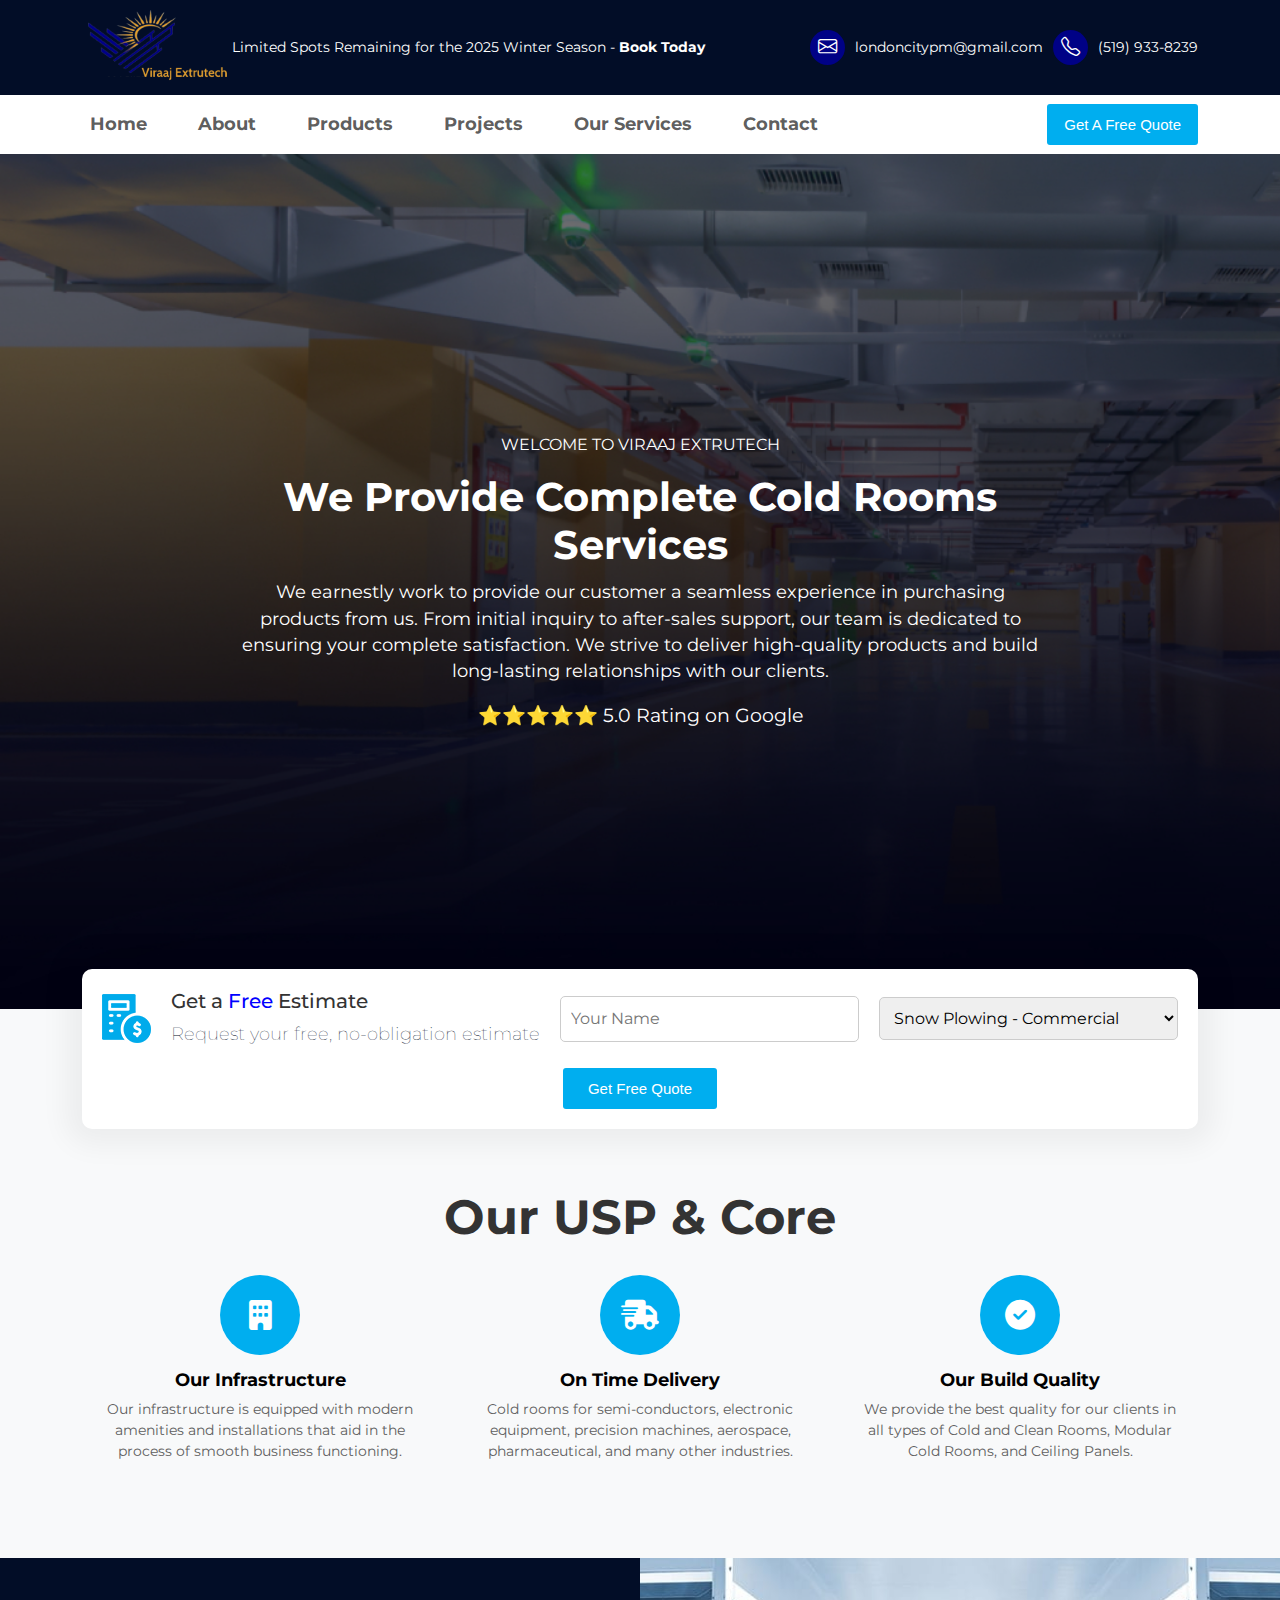
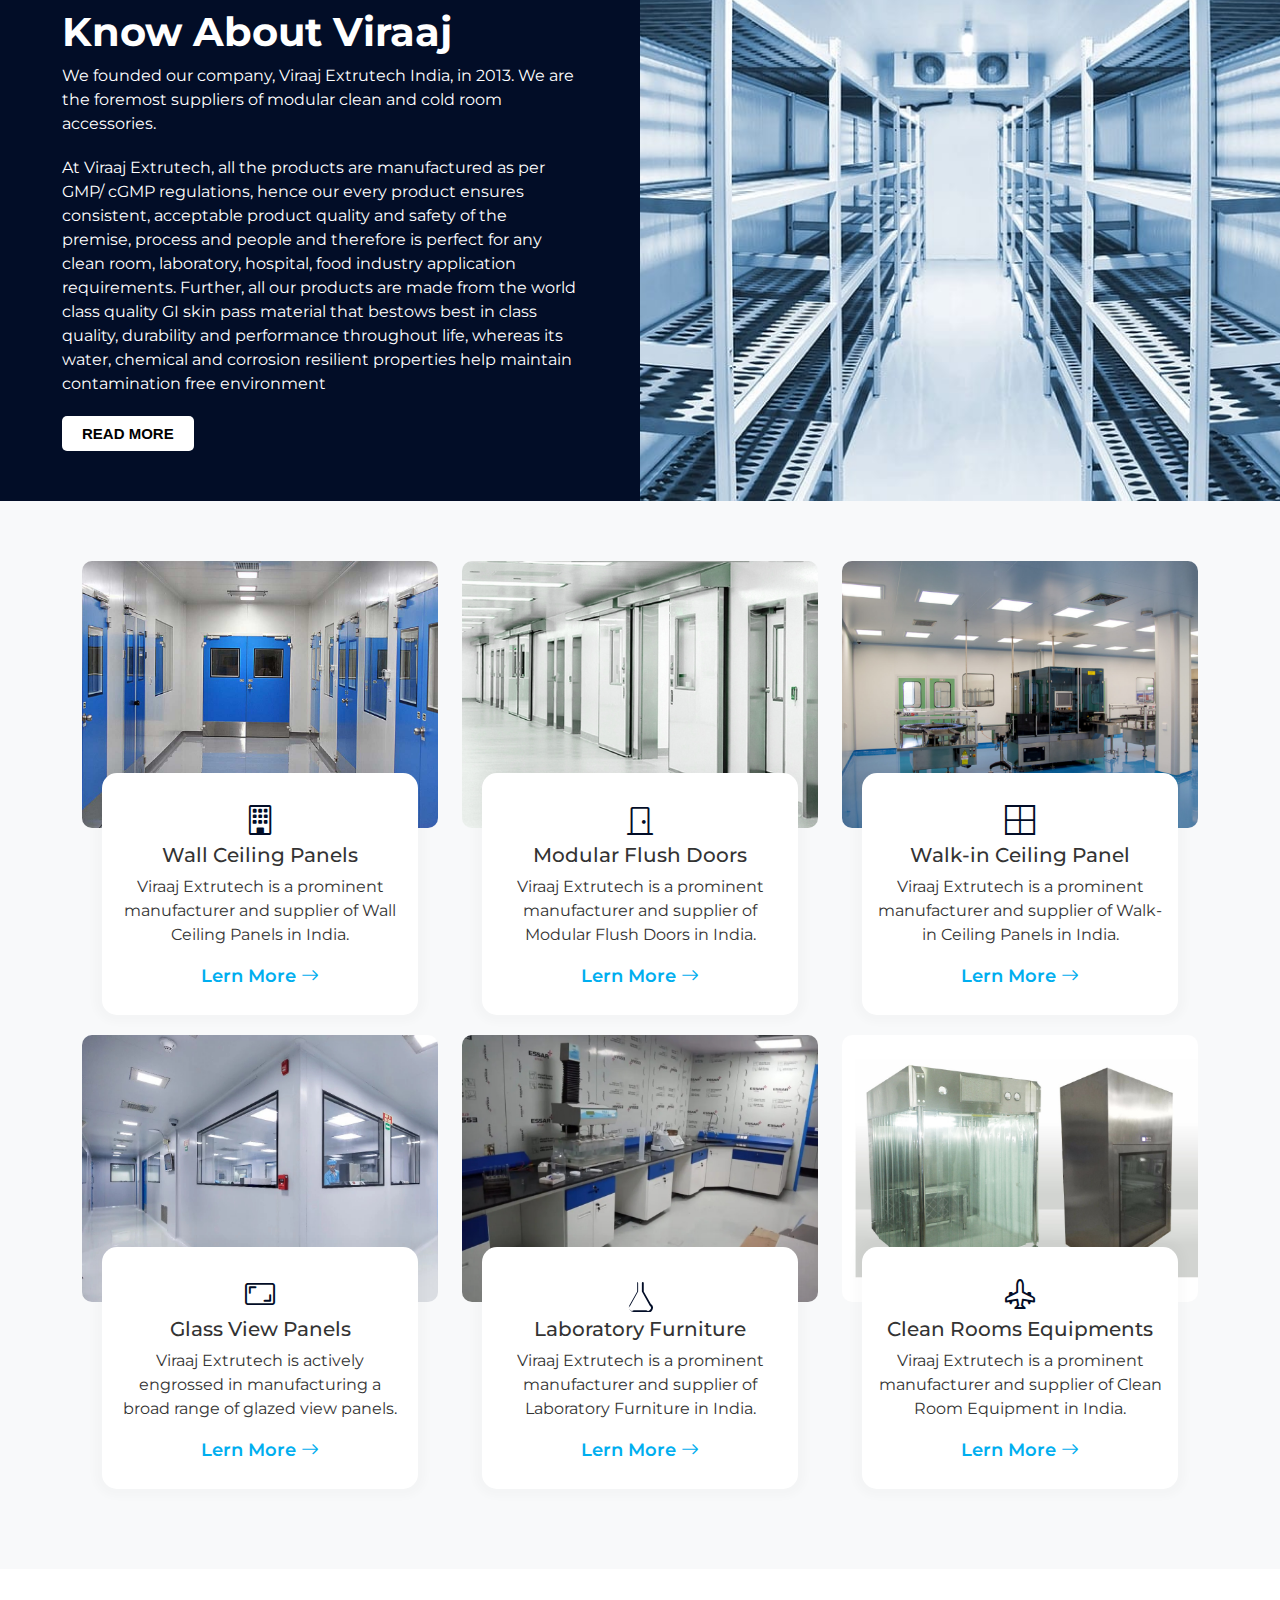
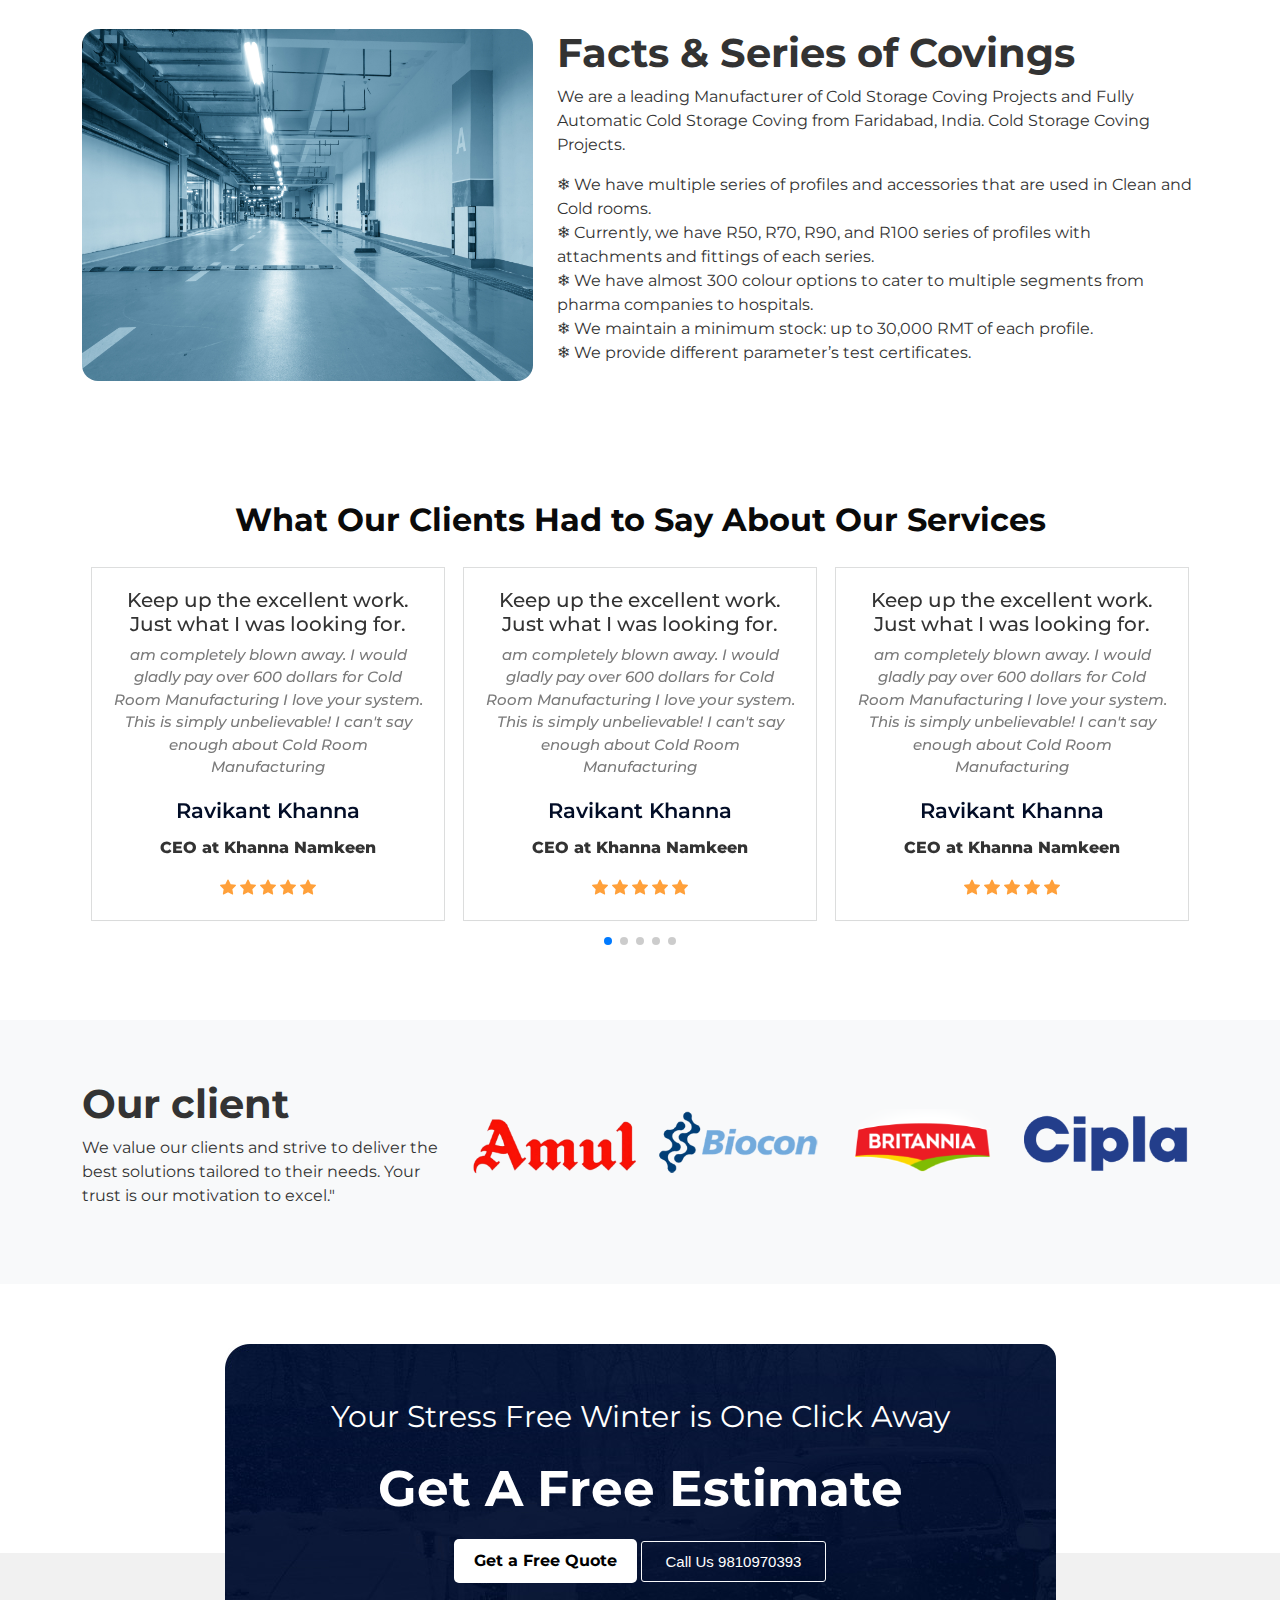
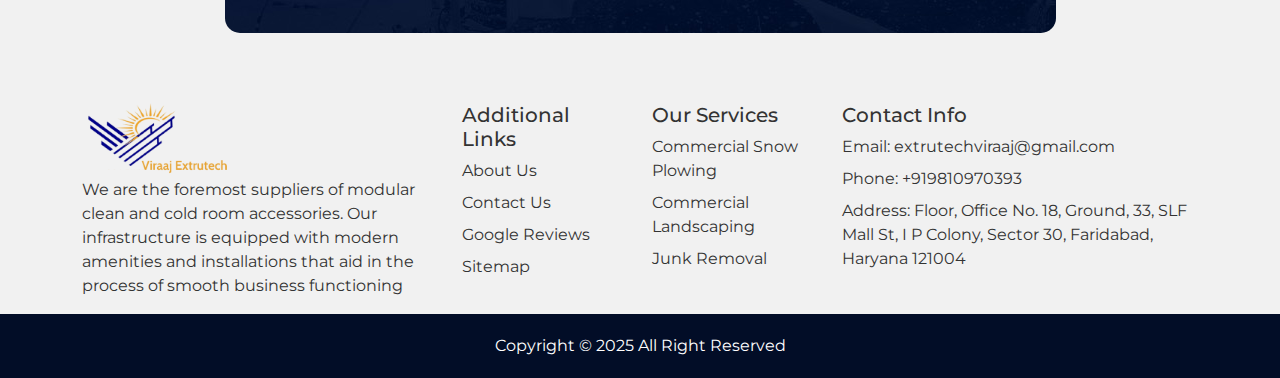
==== index.html @ a2d3e173 "first commit" ====
<!DOCTYPE html>
<html lang="en">

<head>
    <meta charset="UTF-8">
    <meta name="viewport" content="width=device-width, initial-scale=1">
    <title>Viraaj Extrutech</title>
    <link rel="stylesheet" href="https://cdn.jsdelivr.net/npm/bootstrap@5.3.0/dist/css/bootstrap.min.css">
    <link rel="stylesheet" href="https://cdn.jsdelivr.net/npm/bootstrap-icons/font/bootstrap-icons.css">
    <link rel="stylesheet" href="css/main.css">
    <link rel="stylesheet" href="https://cdnjs.cloudflare.com/ajax/libs/font-awesome/6.4.2/css/all.min.css">
    <link rel="stylesheet" href="https://cdn.jsdelivr.net/npm/swiper@11/swiper-bundle.min.css">

</head>

<body>

    <!-- Top Bar -->
    <div class="top-bar text-white">
        <div class="container d-flex flex-wrap justify-content-between align-items-center">
            <div class="d-flex align-items-center flex-wrap justify-content-center text-center text-md-start">
              
              <a href="index.html">  <img src="img/logo.png" alt="Logo" class=" logo"></a>
                <span class="small-text">
                    Limited Spots Remaining for the 2025 Winter Season - <a href="#">Book Today</a>
                </span>
            </div>
            <div class="contact-info d-flex flex-wrap justify-content-center justify-content-md-end">
                <div class="icons">
                    <i class="bi bi-envelope"></i>
                </div>
                <span class="small-text">londoncitypm@gmail.com</span>
                <div class="icons">
                    <i class="bi bi-telephone"></i>
                </div>
                <span class="small-text">(519) 933-8239</span>
            </div>
        </div>
    </div>


    <!-- Navbar -->
    <nav class="navbar navbar-expand-lg navbar-light bg-white">
        <div class="container">
            <button class="navbar-toggler" type="button" data-bs-toggle="collapse" data-bs-target="#navbarNav">
                <span class="navbar-toggler-icon"></span>
            </button>
            <div class="collapse navbar-collapse justify-content-between" id="navbarNav">
                <ul class="navbar-nav pl-lg-4">
                    <li class="nav-item"><a class="nav-link" href="index.html">Home</a></li>
                    <li class="nav-item"><a class="nav-link" href="about.html">About</a></li>
                    <li class="nav-item"><a class="nav-link" href="#">Products</a></li>
                    <li class="nav-item"><a class="nav-link" href="#">Projects</a></li>
                    <li class="nav-item"><a class="nav-link" href="#">Our Services</a></li>

                    <li class="nav-item"><a class="nav-link" href="#">Contact</a></li>
                </ul>
                <a href="#" class="btn btn-quote px-3">Get A Free Quote</a>
            </div>
        </div>
    </nav>



    <div class="hero-section">
        <div class="hero-overlay"></div>
        <div class="hero-content">
            <p class="text-uppercase">Welcome to Viraaj Extrutech</p>
            <h1 class="hero-heading">We Provide Complete Cold Rooms Services </h1>
            <p class="hero-subtext">
                We earnestly work to provide our customer a seamless experience in purchasing products from us. From
                initial inquiry to after-sales support, our team is dedicated to ensuring your complete satisfaction. We
                strive to deliver high-quality products and build long-lasting relationships with our clients.
            </p>
            <div class="rating">
                ⭐⭐⭐⭐⭐ <span class="text-white">5.0 Rating on Google</span>
            </div>
        </div>
    </div>
    <div class="bg-light">
        <div class="container ">
            <div class="quote-form">
                <img src="img/home-estimate-icon.png" alt="icon">
                <div class="">
                    <h6> Get a <span class="highlighr">Free</span> Estimate</h6>
                    <p> Request your free, no-obligation estimate</p>
                </div>
                <input type="text" placeholder="Your Name">
                <select>
                    <option>Snow Plowing - Commercial</option>
                    <option>Snow Plowing - Residential</option>
                </select>
                <button class="btn">Get Free Quote</button>
            </div>
        </div>
    </div>
    <div class="section bg-light">
        <div class="container">
            <div class="heading-section text-center">
                <h1>Our USP & Core</h1>
            </div>
            <div class="row">
                <div class="col-md-4">
                    <div class="feature-box">
                        <div class="feature-icon">
                            <i class="fa-solid fa-building"></i>
                        </div>
                        <h2 class="feature-title">Our Infrastructure</h2>
                        <p class="feature-text">
                            Our infrastructure is equipped with modern amenities and installations that aid in the
                            process
                            of smooth business functioning.
                        </p>
                    </div>
                </div>
                <div class="col-md-4">
                    <div class="feature-box">
                        <div class="feature-icon">
                            <i class="fa-solid fa-truck-fast"></i>
                        </div>
                        <h2 class="feature-title">On Time Delivery</h2>
                        <p class="feature-text">
                            Cold rooms for semi-conductors, electronic equipment, precision machines, aerospace,
                            pharmaceutical,
                            and many other industries.
                        </p>
                    </div>
                </div>
                <div class="col-md-4">
                    <div class="feature-box">
                        <div class="feature-icon">
                            <i class="fa-solid fa-check-circle"></i>
                        </div>
                        <h2 class="feature-title">Our Build Quality</h2>
                        <p class="feature-text">
                            We provide the best quality for our clients in all types of Cold and Clean Rooms, Modular
                            Cold Rooms,
                            and Ceiling Panels.
                        </p>
                    </div>
                </div>
            </div>
        </div>
    </div>

    <div class="about-us">
        <div class="row g-0">
            <div class="col-12 col-md-6  text-section">
                <div class="container-fluid">
                    <h1>Know About Viraaj</h1>
                    <p>We founded our company, Viraaj Extrutech India, in 2013. We are the foremost suppliers of modular
                        clean and cold room accessories.</p>
                    <p>At Viraaj Extrutech, all the products are manufactured as per GMP/ cGMP regulations, hence our
                        every product ensures consistent, acceptable product quality and safety of the premise, process
                        and people and therefore is perfect for any clean room, laboratory, hospital, food industry
                        application requirements. Further, all our products are made from the world class quality GI
                        skin pass material that bestows best in class quality, durability and performance throughout
                        life, whereas its water, chemical and corrosion resilient properties help maintain contamination
                        free environment

                    </p>
                    <div class="">
                        <button class="btn btn-custom ">READ MORE</button>
                    </div>
                </div>
            </div>
            <div class="col-12 col-md-6 image-section">
                <img src="img/about.jpg" alt="Snow Removal Truck">
            </div>
        </div>
    </div>

    <div class="section bg-light">
        <div class="container">
            <div class="row">

                <div class="col-12 col-md-4">
                    <div class="product-card">
                        <div class="card-img">
                            <img src="img/wall-partition.jpg" class="" alt="products">
                        </div>
                        <div class="product-dettiels">
                            <div class="card-contant">
                                <i class="bi bi-building icon"></i>
                                <h6>Wall Ceiling Panels</h6>
                                <p>Viraaj Extrutech is a prominent manufacturer and supplier of Wall Ceiling Panels in
                                    India.</p>
                                <a href="" class="lern-more">Lern More <i class="bi bi-arrow-right"></i></a>
                            </div>
                        </div>
                    </div>
                </div>

                <div class="col-12 col-md-4">
                    <div class="product-card">
                        <div class="card-img">
                            <img src="img/flush-doors.jpg" class="" alt="products">
                        </div>
                        <div class="product-dettiels">
                            <div class="card-contant">
                                <i class="bi bi-door-closed icon"></i>
                                <h6>Modular Flush Doors</h6>
                                <p>Viraaj Extrutech is a prominent manufacturer and supplier of Modular Flush Doors in
                                    India.</p>
                                <a href="" class="lern-more">Lern More <i class="bi bi-arrow-right"></i></a>
                            </div>
                        </div>
                    </div>
                </div>

                <div class="col-12 col-md-4">
                    <div class="product-card">
                        <div class="card-img">
                            <img src="img/ceiling-panel.jpg" class="" alt="products">
                        </div>
                        <div class="product-dettiels">
                            <div class="card-contant">
                                <i class="bi bi-border-all icon"></i>
                                <h6>Walk-in Ceiling Panel</h6>
                                <p>Viraaj Extrutech is a prominent manufacturer and supplier of Walk-in Ceiling Panels
                                    in India.</p>
                                <a href="" class="lern-more">Lern More <i class="bi bi-arrow-right"></i></a>
                            </div>
                        </div>
                    </div>
                </div>

                <div class="col-12 col-md-4">
                    <div class="product-card">
                        <div class="card-img">
                            <img src="img/glass-panel.jpg" class="" alt="products">
                        </div>
                        <div class="product-dettiels">
                            <div class="card-contant">
                                <i class="bi bi-aspect-ratio icon"></i>
                                <h6>Glass View Panels</h6>
                                <p>Viraaj Extrutech is actively engrossed in manufacturing a broad range of glazed view
                                    panels.</p>
                                <a href="" class="lern-more">Lern More <i class="bi bi-arrow-right"></i></a>
                            </div>
                        </div>
                    </div>
                </div>

                <div class="col-12 col-md-4">
                    <div class="product-card">
                        <div class="card-img">
                            <img src="img/lab-furniture.jpg" class="" alt="products">
                        </div>
                        <div class="product-dettiels">
                            <div class="card-contant">
                                <i class="icon">
                                    <svg xmlns="http://www.w3.org/2000/svg" width="30" height="30" fill="currentColor"
                                        class="bi bi-flask" viewBox="0 0 16 16">
                                        <path
                                            d="M6.5 0a.5.5 0 0 1 .5.5V5l-4.223 7.607A1.5 1.5 0 0 0 4.632 15h6.736a1.5 1.5 0 0 0 1.855-2.393L9 5V.5a.5.5 0 0 1 1 0V5l3.723 6.607A2.5 2.5 0 0 1 11.368 16H4.632a2.5 2.5 0 0 1-2.105-3.893L6.5 5V.5a.5.5 0 0 1 .5-.5z" />
                                    </svg>
                                </i>

                                <h6>Laboratory Furniture</h6>
                                <p>Viraaj Extrutech is a prominent manufacturer and supplier of Laboratory Furniture in
                                    India.</p>
                                <a href="" class="lern-more">Lern More <i class="bi bi-arrow-right"></i></a>
                            </div>
                        </div>
                    </div>
                </div>

                <div class="col-12 col-md-4">
                    <div class="product-card">
                        <div class="card-img">
                            <img src="img/equipment.jpg" class="" alt="products">
                        </div>
                        <div class="product-dettiels">
                            <div class="card-contant">
                                <i class="bi bi-airplane-engines icon"></i>
                                <h6>Clean Rooms Equipments</h6>
                                <p>Viraaj Extrutech is a prominent manufacturer and supplier of Clean Room Equipment in
                                    India.</p>
                                <a href="" class="lern-more">Lern More <i
                                        class="bi bi-arrow-right"></i></a>
                            </div>
                        </div>
                    </div>
                </div>

            </div>
        </div>
    </div>
<div class="section">
    <div class="container">
        <div class="row ">
            <div class="col-lg-5">
                <img src="img/abouthome.jpg" alt="Covings Image" class="img-fluid rounded-4 h-100">
            </div>
    
            <div class="col-lg-7">
                <div class="heading">
                <h2 class="fw-bold">Facts & Series of <span class="highlight">Covings</span></h2>
                <p>We are a leading Manufacturer of Cold Storage Coving Projects and Fully Automatic Cold Storage Coving from Faridabad, India. Cold Storage Coving Projects.</p>
              </div>
                <ul class="list-unstyled">
                    <li>❄ We have multiple series of profiles and accessories that are used in Clean and Cold rooms.</li>
                    <li>❄ Currently, we have R50, R70, R90, and R100 series of profiles with attachments and fittings of each series.</li>
                    <li>❄ We have almost 300 colour options to cater to multiple segments from pharma companies to hospitals.</li>
                    <li>❄ We maintain a minimum stock: up to 30,000 RMT of each profile.</li>
                    <li>❄ We provide different parameter’s test certificates.</li>
                </ul>
            </div>
        </div>
    </div>
</div>

    <section class="testimonial-container section">
        <div class="container">
            <h2 class="testimonial-title">What Our Clients Had to Say About Our Services</h2>

            <div class="swiper mySwiper">
                 <div class="swiper-wrapper">
                    <!-- Testimonial 1 -->
                    <div class="swiper-slide">
                        <div class="reviwe">
                            <h6>Keep up the excellent work. Just what I was looking for. </h6>
                            <p class="testimonial-text">
                                am completely blown away. I would gladly pay over 600 dollars for Cold Room
                                Manufacturing
                            
                                I love your system. This is simply unbelievable! I can't say enough about Cold Room
                                Manufacturing
                            </p>
                            <p class="testimonial-name">Ravikant Khanna</p>
                            <p class="position">CEO at Khanna Namkeen</p>

                            <div class="star-rating">
                                <i class="bi bi-star-fill"></i>
                                <i class="bi bi-star-fill"></i>
                                <i class="bi bi-star-fill"></i>
                                <i class="bi bi-star-fill"></i>
                                <i class="bi bi-star-fill"></i>
                            </div>
                        </div>
                    </div>

                    <!-- Testimonial 2 -->
                    <div class="swiper-slide">
                        <div class="reviwe">
                            <h6>Keep up the excellent work. Just what I was looking for. </h6>
                            <p class="testimonial-text">
                                am completely blown away. I would gladly pay over 600 dollars for Cold Room
                                Manufacturing
                            
                                I love your system. This is simply unbelievable! I can't say enough about Cold Room
                                Manufacturing
                            </p>
                            <p class="testimonial-name">Ravikant Khanna</p>
                            <p class="position">CEO at Khanna Namkeen</p>

                            <div class="star-rating">
                                <i class="bi bi-star-fill"></i>
                                <i class="bi bi-star-fill"></i>
                                <i class="bi bi-star-fill"></i>
                                <i class="bi bi-star-fill"></i>
                                <i class="bi bi-star-fill"></i>
                            </div>
                        </div>
                    </div>

                    <!-- Testimonial 3 -->
                    <div class="swiper-slide">
                        <div class="reviwe">
                            <h6>Keep up the excellent work. Just what I was looking for. </h6>
                            <p class="testimonial-text">
                                am completely blown away. I would gladly pay over 600 dollars for Cold Room
                                Manufacturing
                            
                                I love your system. This is simply unbelievable! I can't say enough about Cold Room
                                Manufacturing
                            </p>
                            <p class="testimonial-name">Ravikant Khanna</p>
                            <p class="position">CEO at Khanna Namkeen</p>

                            <div class="star-rating">
                                <i class="bi bi-star-fill"></i>
                                <i class="bi bi-star-fill"></i>
                                <i class="bi bi-star-fill"></i>
                                <i class="bi bi-star-fill"></i>
                                <i class="bi bi-star-fill"></i>
                            </div>
                        </div>
                    </div>

                    <!-- Testimonial 4 -->
                    <div class="swiper-slide">
                        <div class="reviwe">
                            <h6>Keep up the excellent work. Just what I was looking for. </h6>
                            <p class="testimonial-text">
                                am completely blown away. I would gladly pay over 600 dollars for Cold Room
                                Manufacturing
                            
                                I love your system. This is simply unbelievable! I can't say enough about Cold Room
                                Manufacturing
                            </p>
                            <p class="testimonial-name">Ravikant Khanna</p>
                            <p class="position">CEO at Khanna Namkeen</p>

                            <div class="star-rating">
                                <i class="bi bi-star-fill"></i>
                                <i class="bi bi-star-fill"></i>
                                <i class="bi bi-star-fill"></i>
                                <i class="bi bi-star-fill"></i>
                                <i class="bi bi-star-fill"></i>
                            </div>
                        </div>
                    </div>

                    <!-- Testimonial 5 -->
                    <div class="swiper-slide">
                        <div class="reviwe">
                            <h6>Keep up the excellent work. Just what I was looking for. </h6>
                            <p class="testimonial-text">
                                am completely blown away. I would gladly pay over 600 dollars for Cold Room
                                Manufacturing
                            
                                I love your system. This is simply unbelievable! I can't say enough about Cold Room
                                Manufacturing
                            </p>
                            <p class="testimonial-name">Ravikant Khanna</p>
                            <p class="position">CEO at Khanna Namkeen</p>

                            <div class="star-rating">
                                <i class="bi bi-star-fill"></i>
                                <i class="bi bi-star-fill"></i>
                                <i class="bi bi-star-fill"></i>
                                <i class="bi bi-star-fill"></i>
                                <i class="bi bi-star-fill"></i>
                            </div>
                        </div>
                    </div>
                    </div>
                <div class="swiper-pagination"></div>

            </div>
        </div>
    </section>


    <div class=" partner-section section bg-light">
        <div class="container">
        <div class="row align-items-center">
            <!-- Left Side - Hindi Heading & Description -->
            <div class="col-lg-4 col-md-12">
                <h2>Our client</h2>
                <p>We value our clients and strive to deliver the best solutions tailored to their needs. Your trust is our motivation to excel."</p>
            </div>
    
            <!-- Right Side - Swiper Slider -->
            <div class="col-lg-8 col-md-12">
                <div class="swiper clints">
                    <div class="swiper-wrapper">
                        <!-- Swiper Slides -->
                        <div class="swiper-slide"><img src="img/patners/alkem.png" alt="Alkem"></div>
                        <div class="swiper-slide"><img src="img/patners/amul.png" alt="Amul"></div>
                        <div class="swiper-slide"><img src="img/patners/biocon.png" alt="Biocon"></div>
                        <div class="swiper-slide"><img src="img/patners/britania.png" alt="Britania"></div>
                        <div class="swiper-slide"><img src="img/patners/cipla.png" alt="Cipla"></div>
                        <div class="swiper-slide"><img src="img/patners/drreddy.png" alt="Dr Reddy"></div>
                        <div class="swiper-slide"><img src="img/patners/ds-group.png" alt="DS Group"></div>
                        <div class="swiper-slide"><img src="img/patners/gsk.png" alt="GSK"></div>
                        <div class="swiper-slide"><img src="img/patners/haldiram.png" alt="Haldiram"></div>
                        <div class="swiper-slide"><img src="img/patners/lupin.png" alt="Lupin"></div>
                        <div class="swiper-slide"><img src="img/patners/mankind.png" alt="Mankind"></div>
                        <div class="swiper-slide"><img src="img/patners/mcan.png" alt="MCAN"></div>
                        <div class="swiper-slide"><img src="img/patners/mdh.png" alt="MDH"></div>
                        <div class="swiper-slide"><img src="img/patners/mother-dairy.png" alt="Mother Dairy"></div>
                        <div class="swiper-slide"><img src="img/patners/mtr.png" alt="MTR"></div>
                        <div class="swiper-slide"><img src="img/patners/nestle.png" alt="Nestle"></div>
                        <div class="swiper-slide"><img src="img/patners/parle.png" alt="Parle"></div>
                        <div class="swiper-slide"><img src="img/patners/patanjali.png" alt="Patanjali"></div>
                        <div class="swiper-slide"><img src="img/patners/serum.png" alt="Serum"></div>
                        <div class="swiper-slide"><img src="img/patners/sunpharma.png" alt="Sun Pharma"></div>
                        <div class="swiper-slide"><img src="img/patners/torque.png" alt="Torque"></div>
                        <div class="swiper-slide"><img src="img/patners/torrent.png" alt="Torrent"></div>
                        <div class="swiper-slide"><img src="img/patners/veeba.png" alt="Veeba"></div>
                        <div class="swiper-slide"><img src="img/patners/zydus.png" alt="Zydus"></div>
                    </div>
                </div>
            </div>
        </div>
        </div>
    </div>
    


    <div class="footer-contact-section section pb-0">
        <div class="container">
            <div class="row justify-content-center">
                <div class="col-lg-9">
                    <div class="contact-info-two">
                        <p>Your Stress Free Winter is One Click Away</p>
                        <h1>Get A Free Estimate</h1>
                        <button class="btn-custom  btn-two">Get a Free Quote</button>
                        <button class="btn btn-outline-light " style="background-color: transparent !important;">Call Us
                            9810970393</button>
                    </div>
                </div>
            </div>
        </div>
    </div>

    <footer class="footer">
        <div class="container">
            <div class="row text-center text-md-start">
                <!-- Logo & Company Name -->
                <div class="col-md-4">
                    <img src="/img/logo.png" alt="Company Logo" width="150">
                    <p class=" text-center text-md-start ">We are the foremost suppliers of modular clean and cold room
                        accessories. Our infrastructure is
                        equipped with modern amenities and installations that aid in the process of smooth business
                        functioning </p>
                </div>
                <div class="col-md-2">
                    <h6>Additional Links</h6>
                    <ul>
                        <li><a href="#">About Us</a></li>
                        <li><a href="#">Contact Us</a></li>
                        <li><a href="#">Google Reviews</a></li>
                        <li><a href="#">Sitemap</a></li>
                    </ul>
                </div>
                <div class="col-md-2">
                    <h6>Our Services</h6>
                    <ul>
                        <li><a href="#">Commercial Snow Plowing</a></li>
                        <li><a href="#">Commercial Landscaping</a></li>
                        <li><a href="#">Junk Removal</a></li>
                    </ul>
                </div>
                <div class="col-md-4">
                    <h6>Contact Info</h6>
                    <ul>
                        <li>Email: extrutechviraaj@gmail.com
                            </li>
                        <li>Phone: +919810970393</li>
                        <li>Address: Floor, Office No. 18, Ground, 33, SLF Mall St, I P Colony, Sector 30, Faridabad, Haryana 121004</li>
                    </ul>
                </div>
            </div>
        </div>
        <div class="text-center Copyright ">Copyright © 2025 All Right Reserved</div>
    </footer>



    <script src="https://cdn.jsdelivr.net/npm/bootstrap@5.3.0/dist/js/bootstrap.bundle.min.js"></script>
    <script src="https://cdn.jsdelivr.net/npm/swiper@11/swiper-bundle.min.js"></script>
    <script src="https://cdn.jsdelivr.net/npm/bootstrap@5.3.0/dist/js/bootstrap.bundle.min.js"></script>

    <script src="/js/index.js"></script>

</body>

</html>
---- css/main.css ----
@import url('https://fonts.googleapis.com/css2?family=Montserrat:wght@300;400;500;600;700&display=swap');

:root {
    --e-global-color-primary: blue;
    --global-color-primary-two: #000186;
    --e-global-color-secondary: #54595F;
    --e-global-color-text: #7A7A7A;
    --e-global-color-accent: #61CE70;
    --e-global-color-4e22e3a: #020D27;
    --e-global-color-7b7247c: #00AEEF;
    --e-global-color-63bccb5: #F8F8F8;
    --e-global-typography-primary-font-family: "Roboto";
    --e-global-typography-primary-font-weight: 600;
    --e-global-typography-secondary-font-family: "Roboto Slab";
    --e-global-typography-secondary-font-weight: 400;
    --e-global-typography-text-font-family: "Roboto";
    --e-global-typography-text-font-weight: 400;
    --e-global-typography-accent-font-family: "Roboto";
    --e-global-typography-accent-font-weight: 500;
    --primary-color: #000186;
    --text-dark: #000;
    --text-gray: #54595F;
    --quote-bg: #f8f8f8;
}
body {
    margin: 0;
    font-size: 1rem;
    font-weight: 400;
    font-family: 'Montserrat', sans-serif;
    line-height: 1.5;
    color: #333;
    background-color: #fff;
    -webkit-font-smoothing: antialiased;
    -moz-osx-font-smoothing: grayscale;
}

h1 {
    font-size: clamp(2rem, 5vw, 3rem);
    /* Smallest 2rem, Largest 3rem */
    font-weight: 700;
    font-family: "Montserrat", Sans-serif;

}

h2 {
    font-size: clamp(1.75rem, 4.5vw, 2.5rem);
    font-weight: 700;
    font-family: "Montserrat", Sans-serif;

}

h3 {
    font-size: clamp(1.5rem, 4vw, 2rem);
    font-weight: 600;
    font-family: "Montserrat", Sans-serif;

}

h4 {
    font-size: clamp(1.25rem, 3.5vw, 1.75rem);
    font-weight: 600;
    font-family: "Montserrat", Sans-serif;
    color: var(--e-global-color-7b7247c);
    font-weight: var(--e-global-typography-primary-font-weight);


}

h5 {
    font-size: clamp(1rem, 3vw, 1.5rem);
    font-weight: 500;
    font-family: "Montserrat", Sans-serif;

}

h6 {
    font-size: clamp(0.875rem, 2.5vw, 1.25rem);
    font-weight: 500;
    font-family: "Montserrat", Sans-serif;

}

.heading-section h6 {
    color: var(--global-color-primary-two);
}


.section {
    padding: 60px 0px;
}




.top-bar {
    background-color: var(--e-global-color-4e22e3a);
    color: white;
    padding: 10px 0;
    text-align: center;
}

.top-bar a {
    color: white;
    font-weight: bold;
    text-decoration: none;
}

.top-bar a:hover {
    text-decoration: underline;
}

.contact-info {
    display: flex;
    align-items: center;
    gap: 10px;
}

.icons {
    height: 35px;
    width: 35px;
    background-color: var(--global-color-primary-two);
    display: flex;
    justify-content: center;
    align-items: center;
    border-radius: 50%;
}

.contact-info i {
    font-size: 1rem;
}

.small-text {
    font-size: 0.9rem;
}

/* Mobile adjustments */
@media (max-width: 768px) {
    .container {
        flex-direction: column;
        text-align: center;
    }

    .contact-info {
        justify-content: center;
        gap: 5px;
    }
}

.contact-info i {
    font-size: 1.2rem;
}

.nav-link {
    font-weight: bold;
    font-size: 18px;
}

.btn {
    font-family: var(--e-global-typography-accent-font-family), Sans-serif;
    font-weight: var(--e-global-typography-accent-font-weight);
    display: inline-block;
    line-height: 1;
    background-color: var(--e-global-color-7b7247c);
    font-size: 15px;
    padding: 12px 24px;
    border-radius: 3px;
    color: #fff;
    fill: #fff;
    text-align: center;
    transition: all .3s;
}


.navbar-nav {
    gap: 35px;
}

.btn:hover {
    background-color: #0b5ed7;
    color: white;
}

.logo {
    width: 150px;
}

/* hero-section */

.hero-section {
    position: relative;
    background: url(../img/header.jpg), no-repeat;
    background-size: cover;
    height: 95vh;
    color: white;

    display: flex;
    flex-direction: column;
    justify-content: center;
    align-items: center;
    text-align: center;
    padding: 0 20px;
}

.hero-overlay {
    position: absolute;
    top: 0;
    left: 0;
    width: 100%;
    height: 100%;
    background: rgba(0, 0, 0, 0.5);
}

.hero-content {
    position: relative;
    max-width: 800px;
    z-index: 1;
}

.hero-heading {
    font-size: 2.5rem;
    font-weight: bold;
}

.hero-subtext {
    font-size: 1.1rem;
    margin-top: 10px;
}

.rating {
    margin-top: 15px;
    font-size: 1.2rem;
    color: gold;
}

/* Form Styling */
.quote-form {
    position: relative;
    background: #ffff;
    border-radius: 10px;
    padding: 20px;
    gap: 20px;
    width: 100%;
    display: flex;
    align-items: center;
    justify-content: center;
    flex-wrap: wrap;
    box-shadow: 0px 0px 28px 16px rgba(0, 0, 0, 0.05);
    margin-top: -40px;
}


.highlighr {
    color: var(--e-global-color-primary);
}

.quote-form input,
.quote-form select {
    flex: 1;
    border: 1px solid #ccc;
    padding: 10px;
    border-radius: 5px;
}

.quote-form p {
    color: var(--e-global-color-4e22e3a);
    font-size: 18px;
    font-weight: 40;
    margin-bottom: 0px !important;
}


/*  */
.feature-box {
    text-align: center;
    padding: 20px;
}

.feature-icon {
    width: 80px;
    height: 80px;
    background-color: var(--e-global-color-7b7247c);
    color: white;
    display: flex;
    justify-content: center;
    align-items: center;
    border-radius: 50%;
    font-size: 30px;
    margin: 0 auto 15px;
}

.feature-title {
    font-weight: bold;
    font-size: 18px;
    color: #000;
}

.feature-text {
    color: #5e5e5e;
    font-size: 14px;
}





.about-us {
    display: flex;
    align-items: center;
    overflow: hidden;
}

.text-section {
    color: white;
    padding: 50px;
    display: flex;
    flex-direction: column;
    justify-content: center;
    background-color: var(--e-global-color-4e22e3a);

}

.text-section h1 {
    font-weight: bold;
    font-size: 2.5rem;
}

.text-section p {
    font-size: 1rem;
    margin-bottom: 20px;
}

.btn-custom {
    background-color: white;
    color: black;
    border-radius: 5px;
    padding: 10px 20px;
    font-weight: bold;
    transition: all 0.3s ease;
    border: none;
}

.btn-custom:hover {
    background-color: var(--e-global-color-primary);
    color: white;
}

.image-section img {
    width: 100%;
    height: 100%;
    object-fit: cover;
}

@media (max-width: 768px) {
    .about-us {
        flex-direction: column;
    }

    .text-section {
        padding: 30px;
        text-align: center;
    }
}

.card-contant {
    --display: flex;
    flex-direction: column;
    gap: 0px 0px;
    border-radius: 15px 15px 15px 15px;
    box-shadow: 0px 0px 9px 8px rgba(0, 0, 0, 0.02) !important;
    margin-block-start: -75px;
    margin-block-end: 0px;
    margin-inline-start: 0px;
    margin-inline-end: 0px;
    padding-block-start: 25px;
    padding-block-end: 25px;
    z-index: 10;
    border: none;
    background-color: #ffff;
    padding-inline-start: 15px;
    padding-inline-end: 15px;
    position: relative;

}

.product-card img {
    width: 100%;
    overflow: hidden;
    border-radius: 10px;
    z-index: 1;
    object-fit: contain;
}

.product-dettiels {
    padding: 20px;
    text-align: center;
}

.product-card h3 {
    color: #020D27;
    font-family: "Montserrat", Sans-serif;
    font-size: 17px;
    font-weight: 700;
}



.product-card .icon {
    font-size: 30px;
    font-weight: 900;
    color: #020D27;

}

.product-card p {
    display: -webkit-box;
    -webkit-line-clamp: 5;
    -webkit-box-orient: vertical;
    overflow: hidden;
    text-align: cente;

}

.lern-more {
    color: var(--e-global-color-7b7247c) !important;
    font-size: 18px !important;
    font-weight: 600 !important;
    text-decoration: none;
    font-family: "Montserrat", Sans-serif;

}

.testimonial-container {

    text-align: center;
}

.testimonial-title {
    font-size: 2rem;
    font-weight: bold;
    color: #0a0a0a;
}

.reviwe h1 {
    font-weight: 700;


}

.testimonial-text {
    color: var(--e-global-color-text);
    font-style: italic;
    font-family: "Montserrat", Sans-serif;
    font-size: 15px;
    font-weight: 500;
    line-height: 1.5;
}

.testimonial-name {
    color: var(--e-global-color-4e22e3a);
    font-family: "Montserrat", Sans-serif;
    font-size: 21px;
    margin-bottom: 10px;
    font-weight: 600;
}

.position {
    font-weight: 800;
}

.star-rating {
    color: #ffa03a;
}


.reviwe {
    background-color: #ffff;
    padding: 20px;
    height: 100%;
    min-height: 200px;
    box-shadow: rgba(0, 0, 0, 0.02) 0px 1px 3px 0px, rgba(27, 31, 35, 0.15) 0px 0px 0px 1px;

}

.swiper {
    padding: 20px 10px 40px 10px !important;
}


.contact-info-two {
    background: url(../img/bg-1.jpg), no-repeat;
    color: white;
    text-align: center;
    padding: 50px 20px;
    border-radius: 15px;
}

.contact-info-two h1 {
    font-size: 50px;
    font-weight: 700;
    margin: 0px 0px 20px 0px;
}

.contact-info-two p {
    font-size: 30px;
    margin-bottom: 20px;
}

.contact-info-two .btn-two:hover {
    background-color: white !important;
    color: var(--e-global-color-4e22e3a);
}

.footer-contact-section {
    margin-bottom: -80px;
}


.clints img {
    width: 100%;
    display: block;
    margin: auto;
}



.footer {
    background-color: #F1F1F1;
    padding: 150px 0px 0px 0px;
}

.footer h5 {
    font-weight: 700;
    margin-bottom: 15px;
}

.footer ul {
    list-style: none;
    padding: 0;
}

.footer ul li {
    margin-bottom: 8px;
}

.footer ul li a {
    text-decoration: none;
    color: #333;
}

.footer ul li a:hover {
    text-decoration: underline;
}

.social-icons a {
    font-size: 20px;
    color: #0c1c38;
    margin-right: 10px;
}

.social-icons a:hover {
    color: #ffa03a;
}


.Copyright {
    padding: 20px;
    text-align: center;
    color: white;
    background-color: var(--e-global-color-4e22e3a);
}

.page-header {
    position: relative;
    background: url('/img/bg-main.jpg'), no-repeat;
    height: 250px;
    background-size: cover;
    display: flex;
    align-items: center;
    justify-content: center;
    text-align: center;
    color: white;
}

.page-header::before {
    content: "";
    position: absolute;
    top: 0;
    left: 0;
    width: 100%;
    height: 100%;
    background: rgba(0, 17, 34, 0.7);
    /* Dark overlay */
}

.page-header .content {
    position: relative;
    z-index: 1;
}

.page-header h4{color:#D8D8D8;}
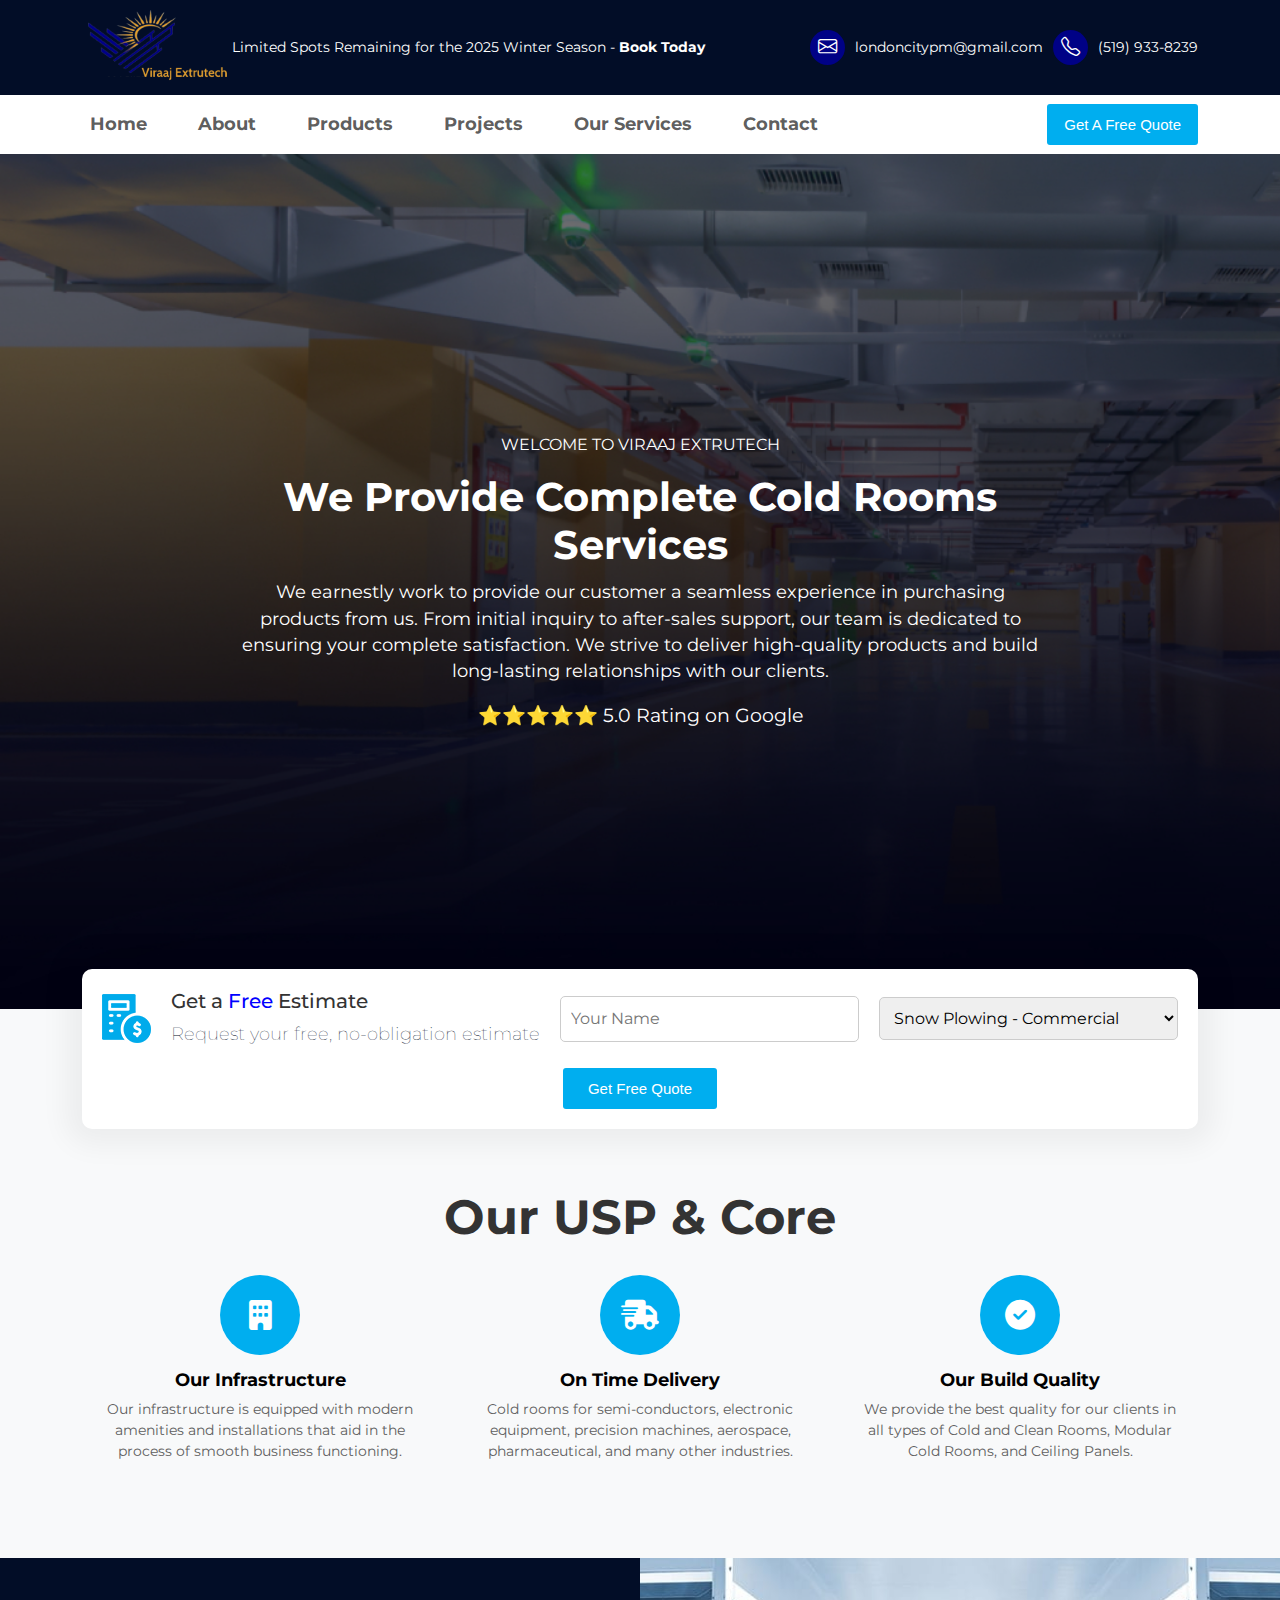
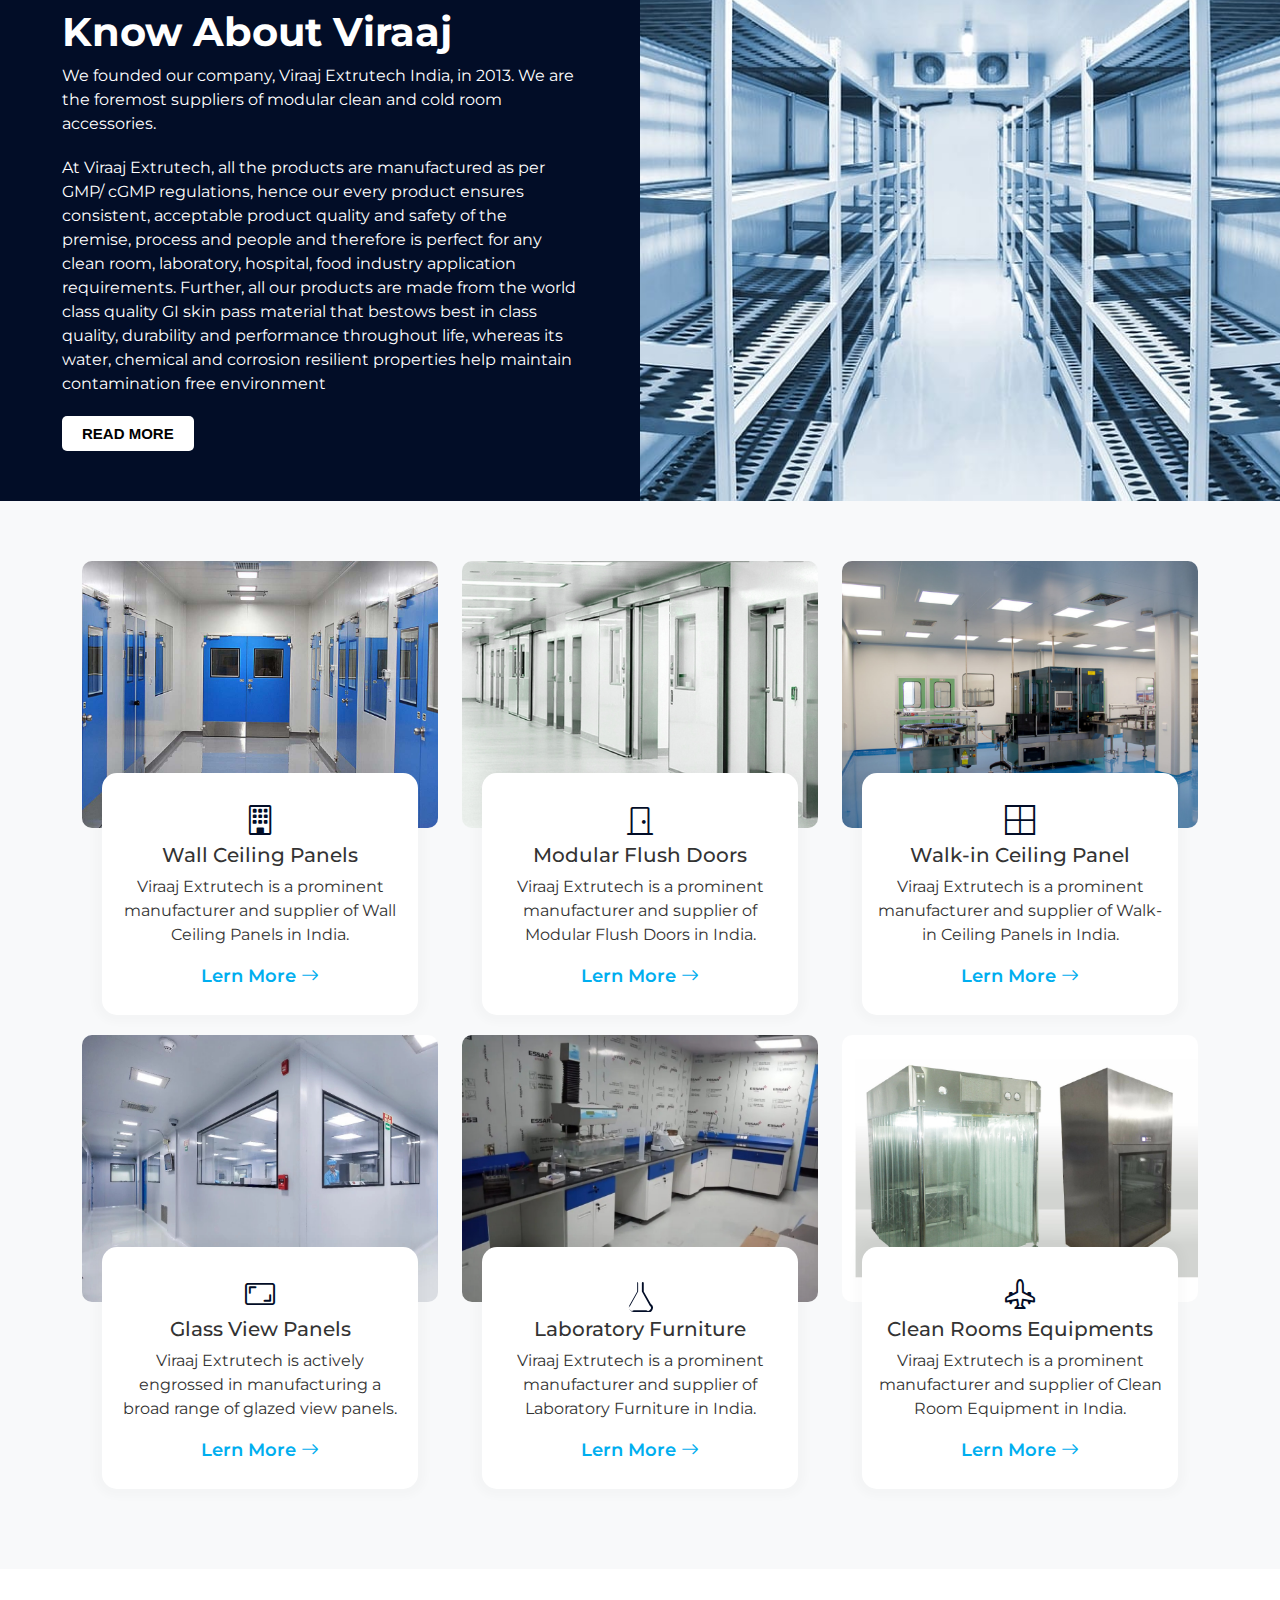
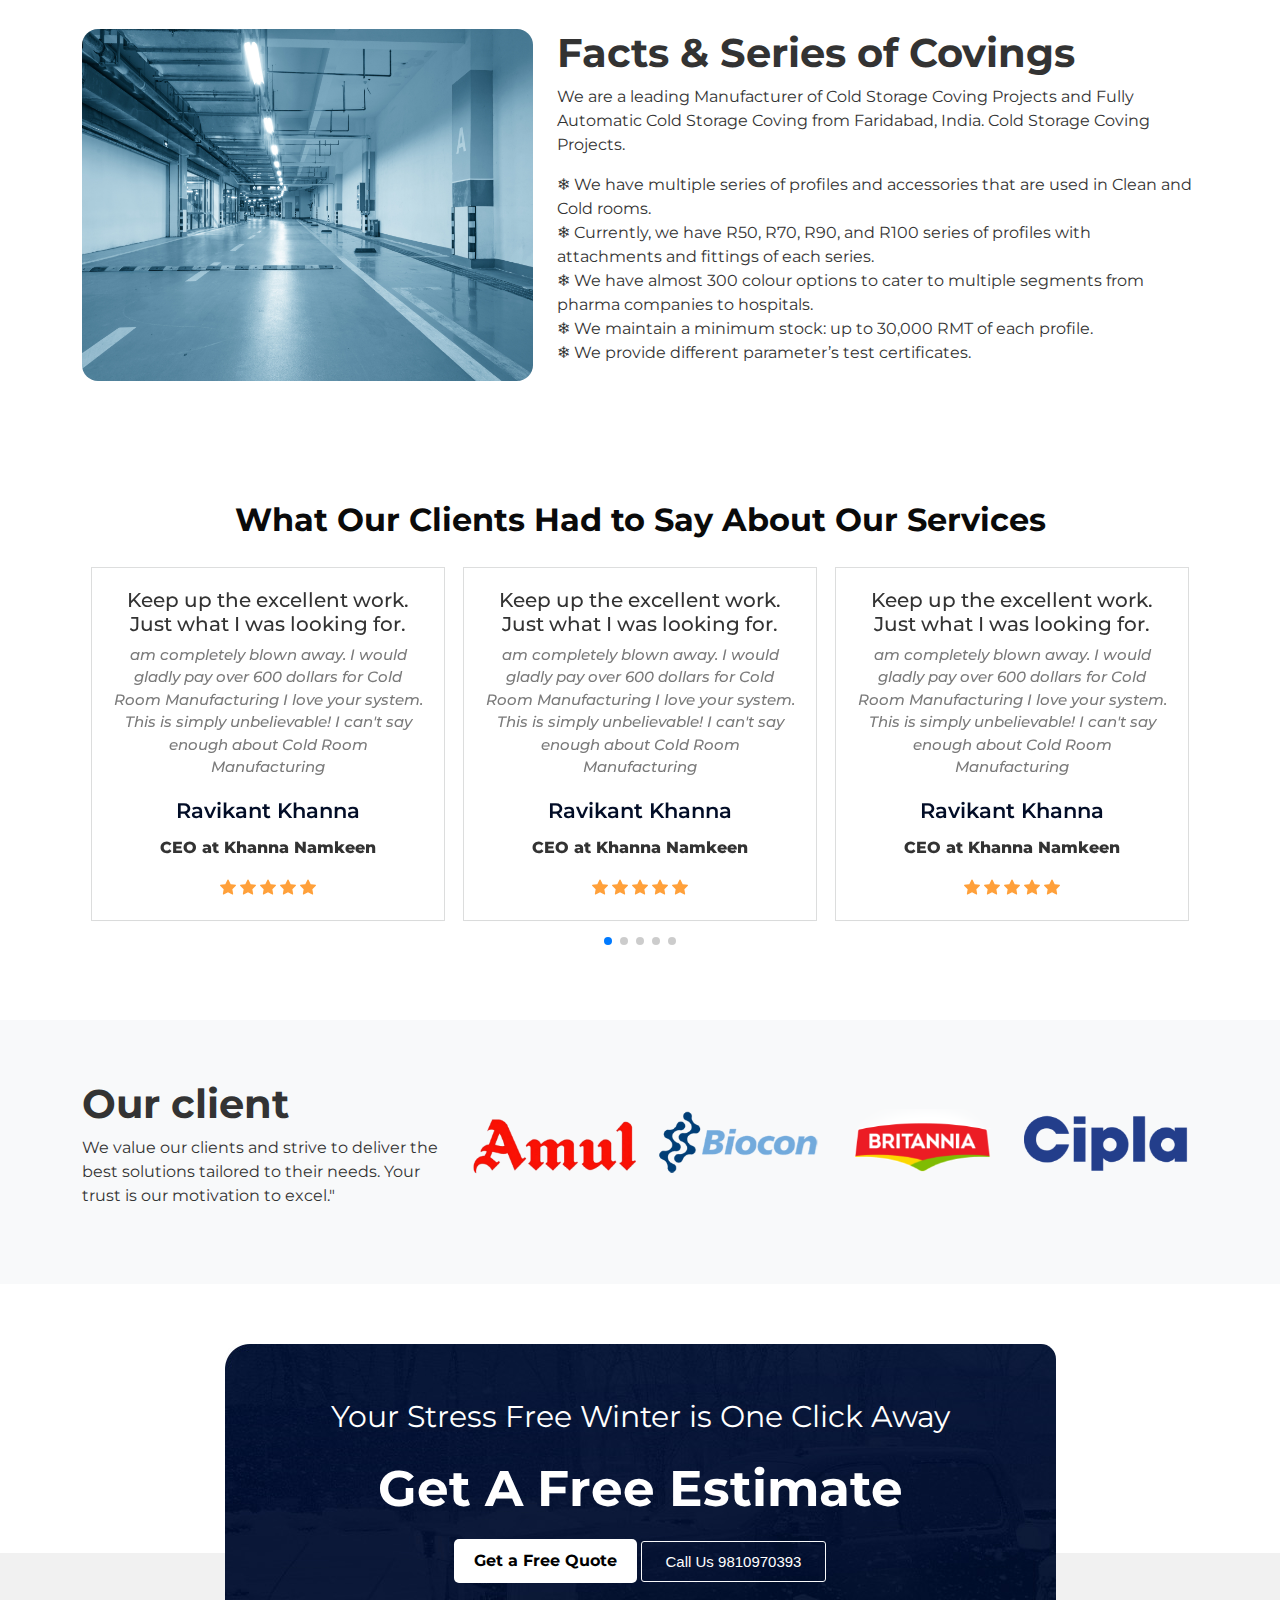
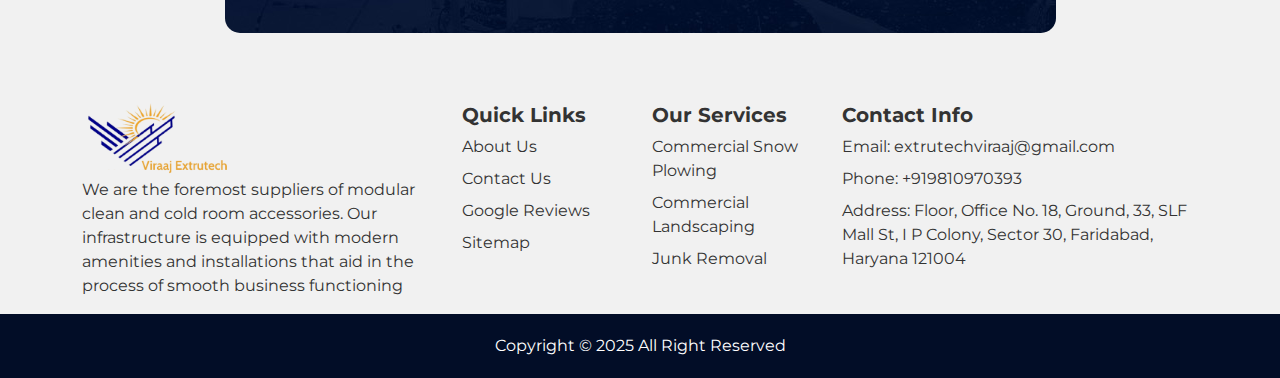
==== commit 5c45e98a: "first commit" ====
--- a/index.html
+++ b/index.html
@@ -519,7 +519,7 @@
                         functioning </p>
                 </div>
                 <div class="col-md-2">
-                    <h6>Additional Links</h6>
+                    <h6>Quick Links</h6>
                     <ul>
                         <li><a href="#">About Us</a></li>
                         <li><a href="#">Contact Us</a></li>
--- a/css/main.css
+++ b/css/main.css
@@ -533,6 +533,10 @@
     margin-bottom: 15px;
 }
 
+.footer h6 {
+    font-weight: 700 !important;
+}
+
 .footer ul {
     list-style: none;
     padding: 0;
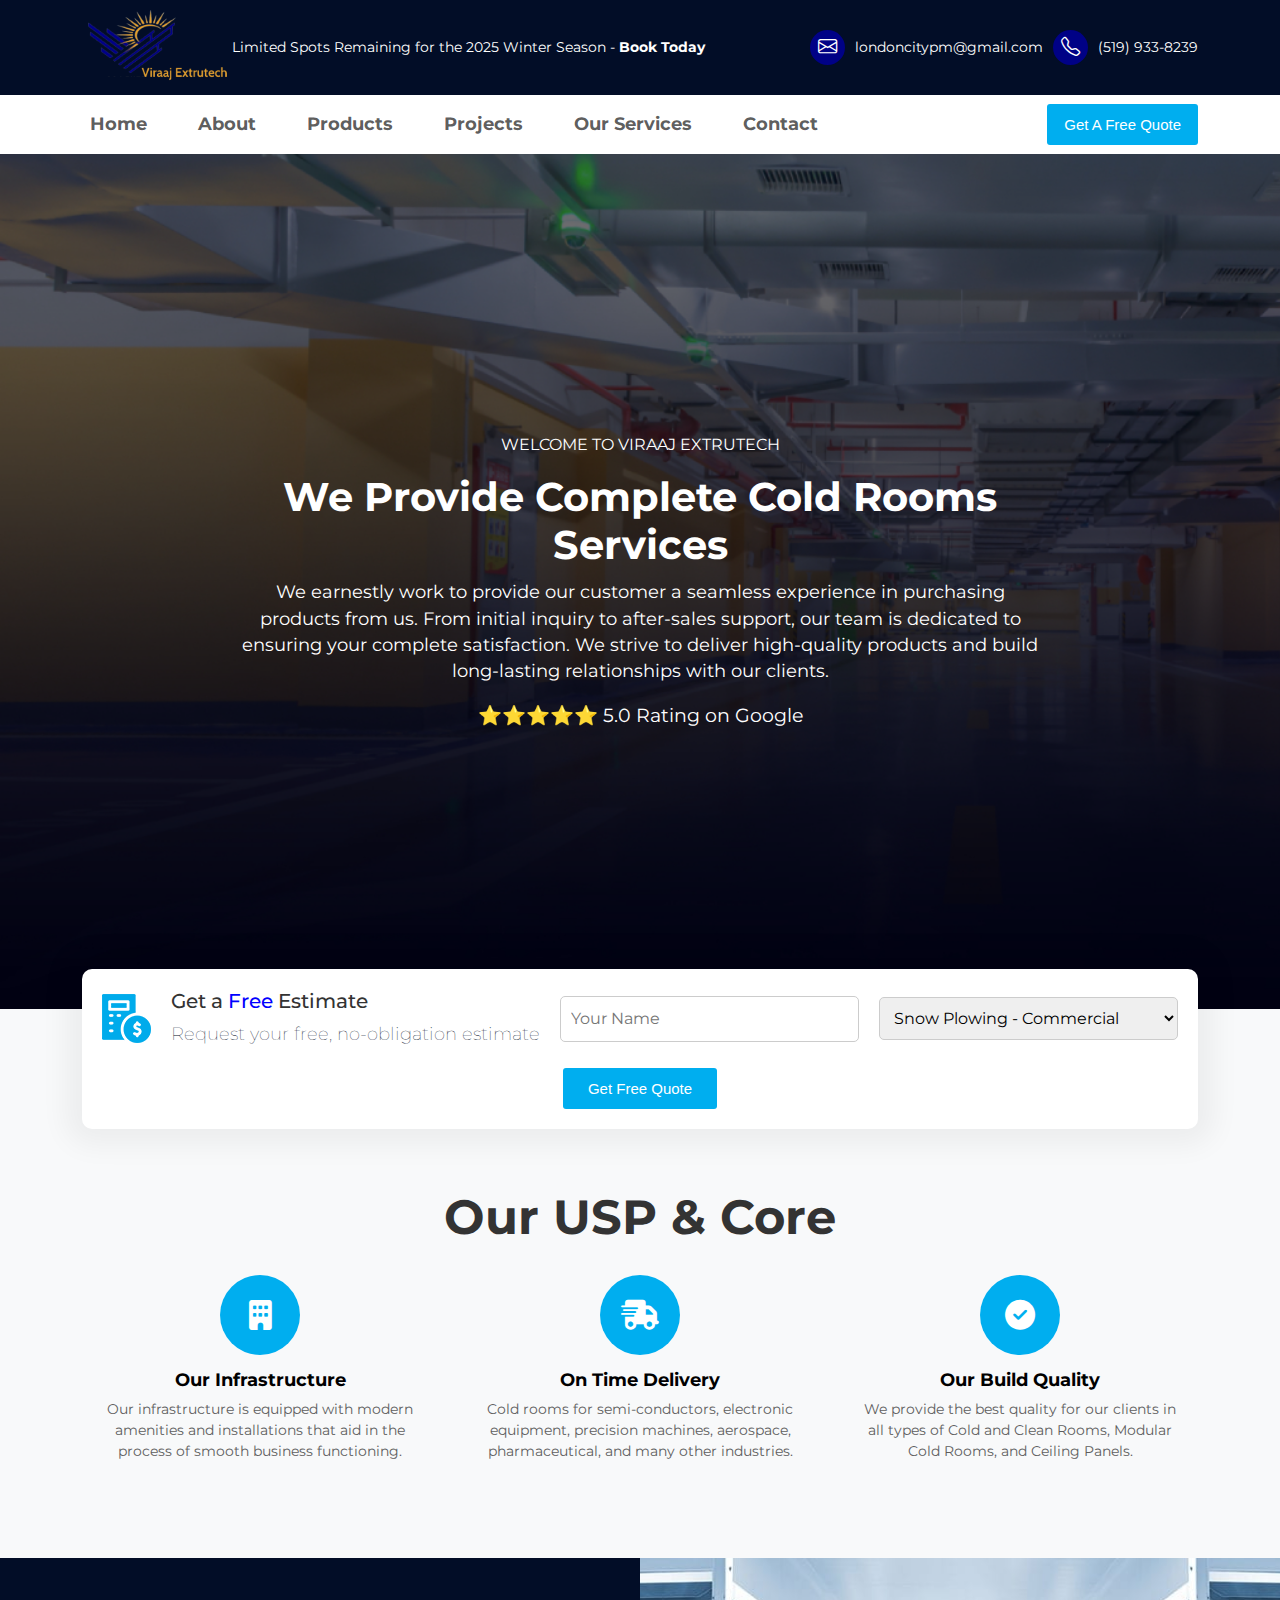
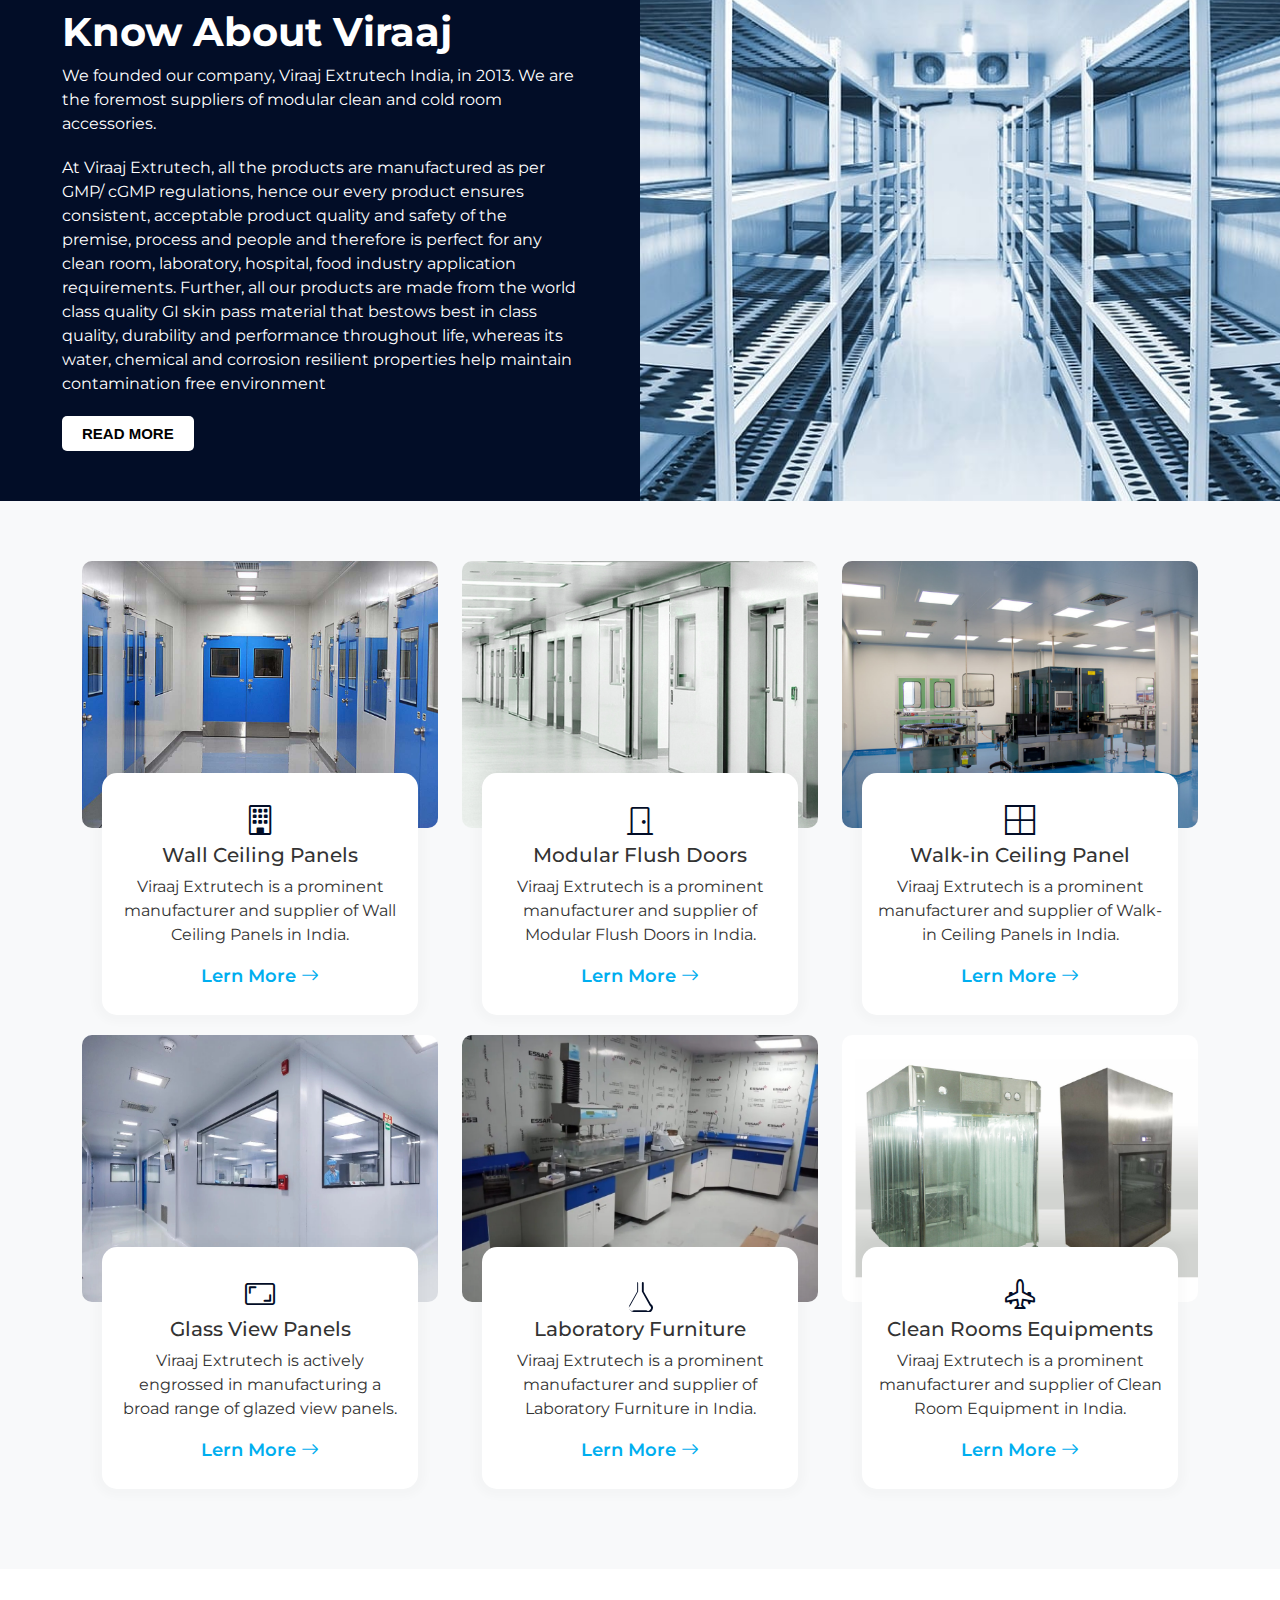
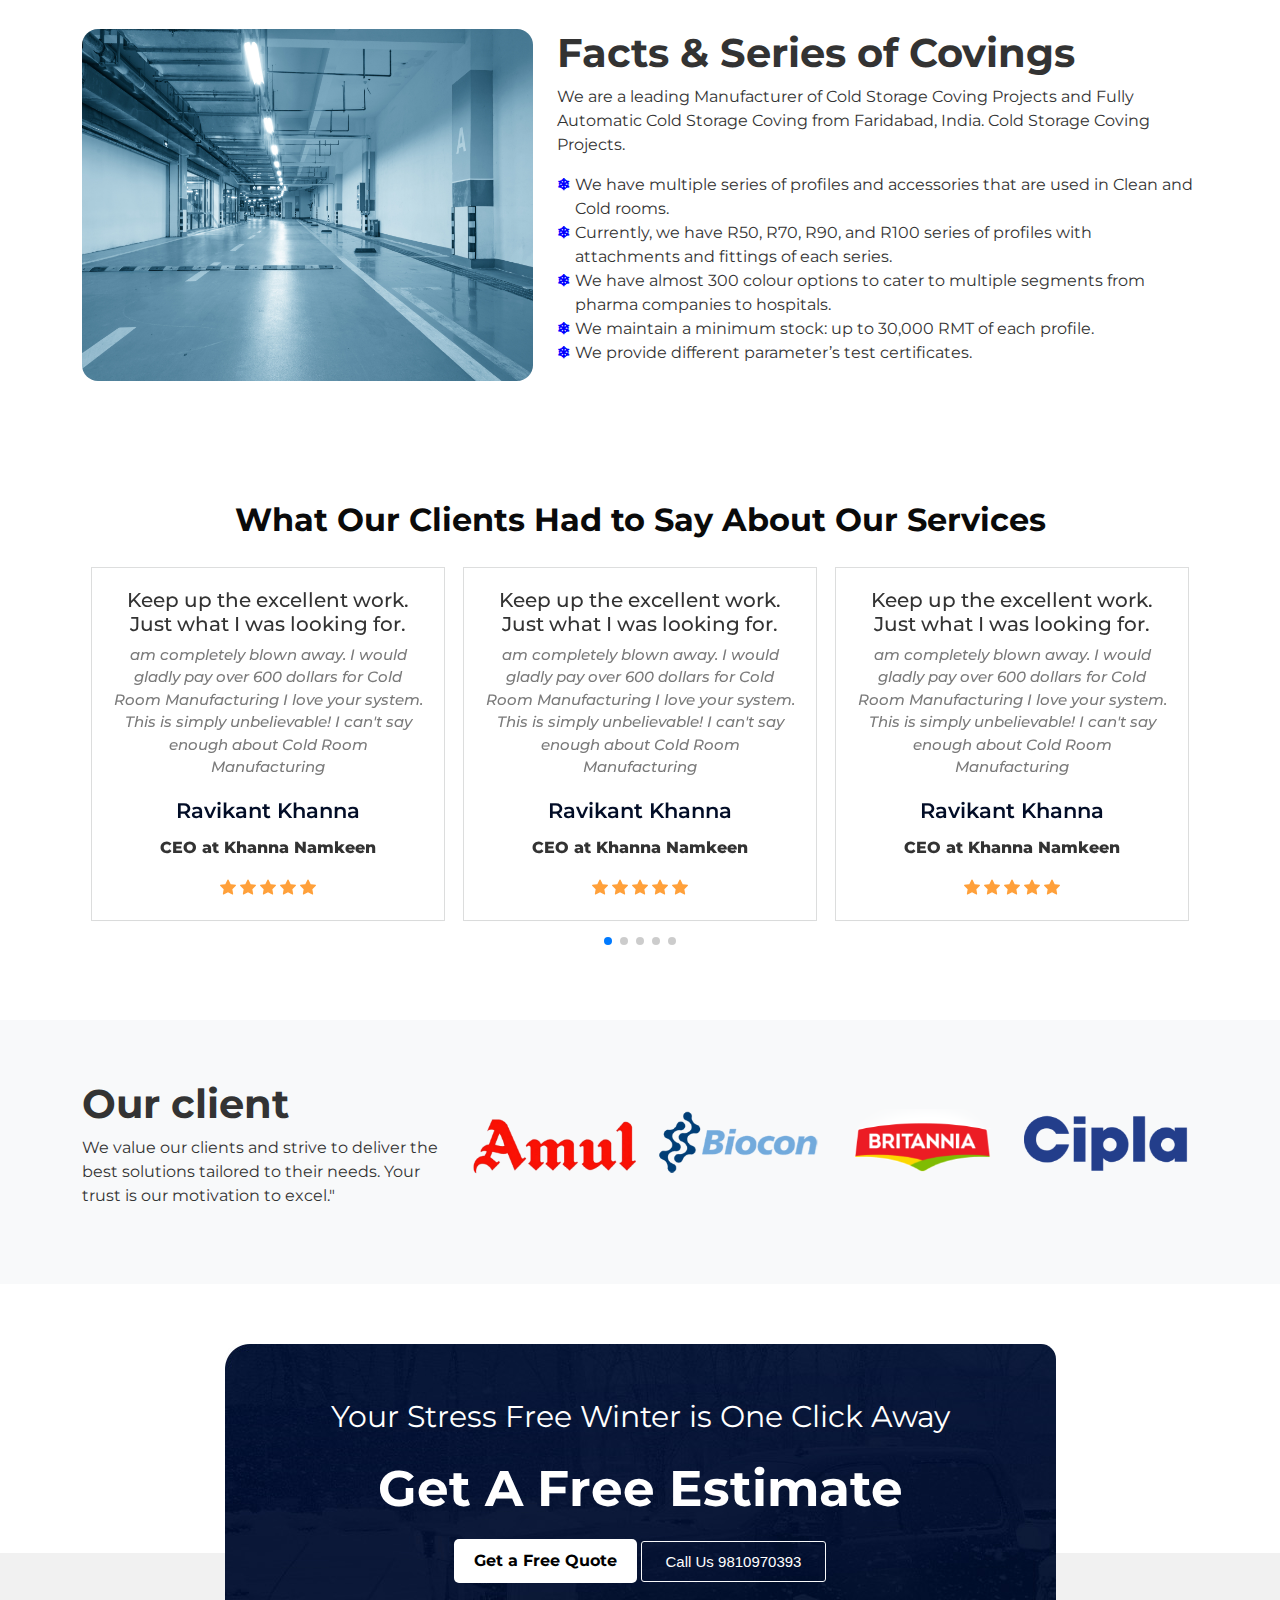
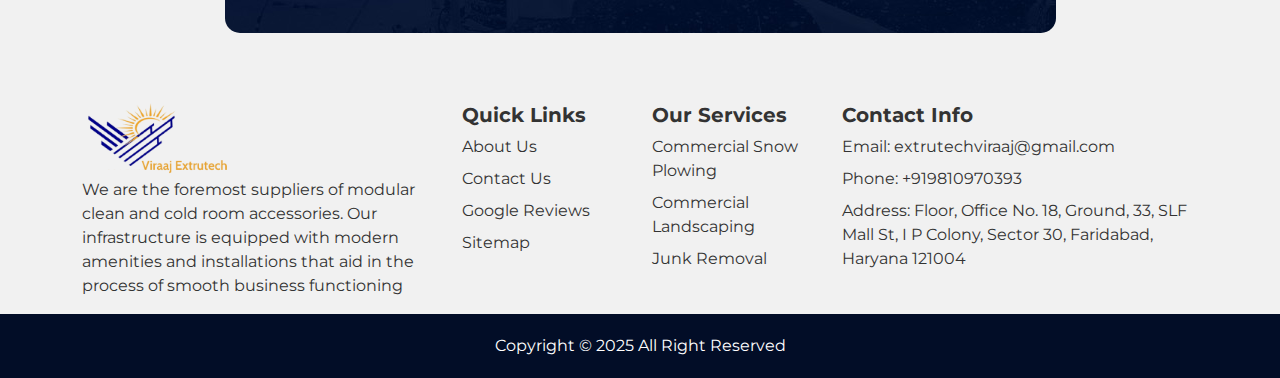
==== commit 9348d126: "first commit" ====
--- a/index.html
+++ b/index.html
@@ -299,12 +299,12 @@
                 <h2 class="fw-bold">Facts & Series of <span class="highlight">Covings</span></h2>
                 <p>We are a leading Manufacturer of Cold Storage Coving Projects and Fully Automatic Cold Storage Coving from Faridabad, India. Cold Storage Coving Projects.</p>
               </div>
-                <ul class="list-unstyled">
-                    <li>❄ We have multiple series of profiles and accessories that are used in Clean and Cold rooms.</li>
-                    <li>❄ Currently, we have R50, R70, R90, and R100 series of profiles with attachments and fittings of each series.</li>
-                    <li>❄ We have almost 300 colour options to cater to multiple segments from pharma companies to hospitals.</li>
-                    <li>❄ We maintain a minimum stock: up to 30,000 RMT of each profile.</li>
-                    <li>❄ We provide different parameter’s test certificates.</li>
+                <ul class="list-unstyled list-two">
+                    <li> <span>❄</span> We have multiple series of profiles and accessories that are used in Clean and Cold rooms.</li>
+                    <li><span>❄</span> Currently, we have R50, R70, R90, and R100 series of profiles with attachments and fittings of each series.</li>
+                    <li><span>❄</span> We have almost 300 colour options to cater to multiple segments from pharma companies to hospitals.</li>
+                    <li><span>❄</span> We maintain a minimum stock: up to 30,000 RMT of each profile.</li>
+                    <li><span>❄</span> We provide different parameter’s test certificates.</li>
                 </ul>
             </div>
         </div>
--- a/css/main.css
+++ b/css/main.css
@@ -446,6 +446,19 @@
 
 }
 
+
+
+.list-two li{
+display: flex;
+gap: 5px;
+}
+
+.list-two li span{
+    color: var(--e-global-color-primary);
+    font-weight: 600;
+}
+
+
 .testimonial-text {
     color: var(--e-global-color-text);
     font-style: italic;
